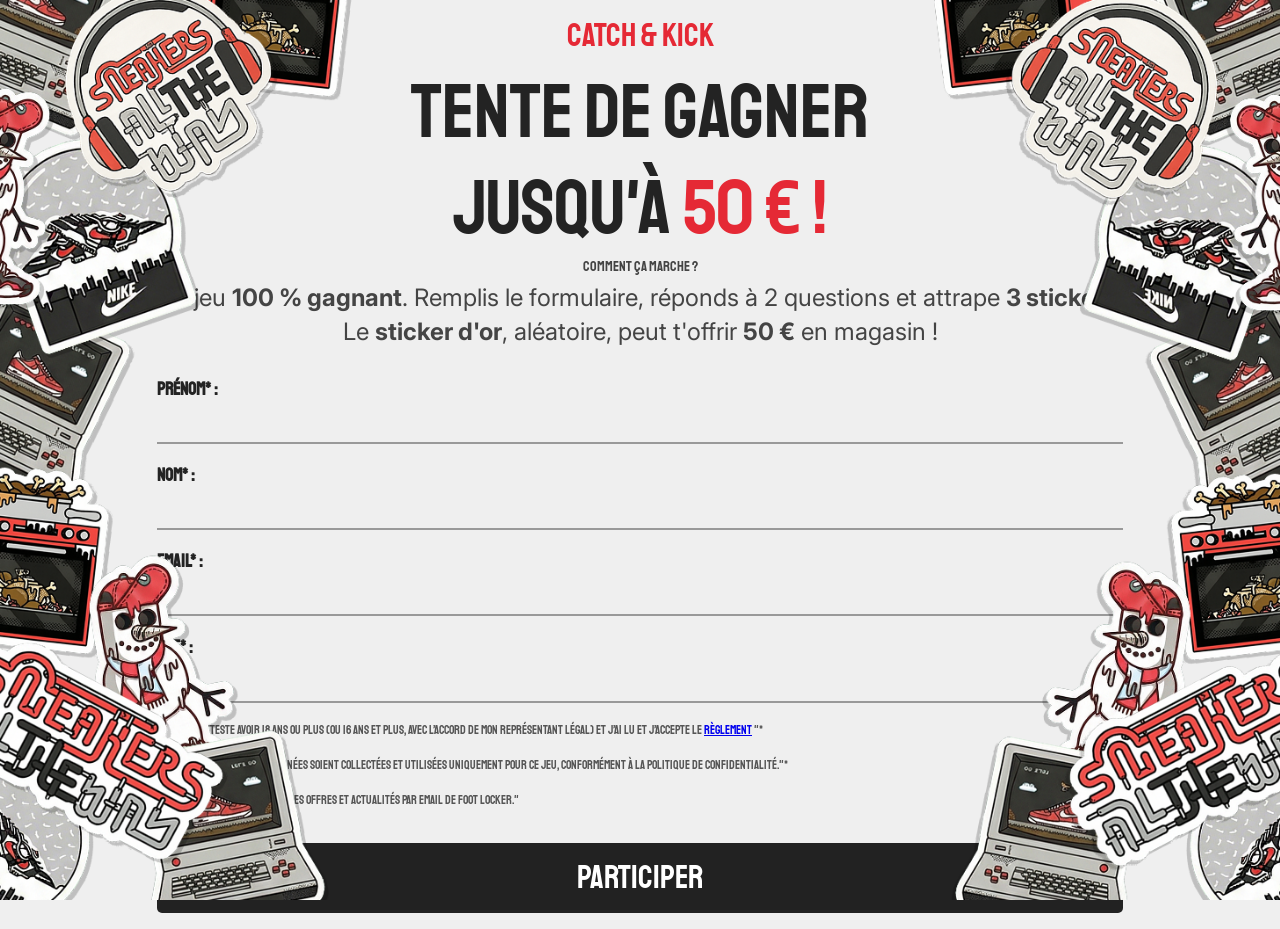
==== index.html @ 5d03e24d "added game and result pages + some hotfix + first version responsive" ====
<!DOCTYPE html>
<html lang="fr">
<head>
    <meta charset="UTF-8">
    <meta name="viewport" content="width=device-width, initial-scale=1.0">
    <title>Accueil Catck & Kick</title>
    <link rel="stylesheet" href="./assets/css/style.css">

    <link rel="preconnect" href="https://fonts.googleapis.com">
    <link rel="preconnect" href="https://fonts.gstatic.com" crossorigin>
    <link href="https://fonts.googleapis.com/css2?family=Staatliches&display=swap" rel="stylesheet">
    
    <link rel="preconnect" href="https://fonts.googleapis.com">
    <link rel="preconnect" href="https://fonts.gstatic.com" crossorigin>
    <link href="https://fonts.googleapis.com/css2?family=Inter:ital,opsz,wght@0,14..32,100..900;1,14..32,100..900&display=swap" rel="stylesheet">

    
</head>
<body>
    <div class="compaign-container">
        <header>
            <h3 class="brand-sub">CATCH & KICK</h3>
            <h1 class="main-title">TENTE DE GAGNER <br>JUSQU'À <span class="highlight">50 € !</span></h1>
        </header>

        <div class="instructions">
            <h4>COMMENT ÇA MARCHE ?</h4>
            <p>Un jeu <strong>100 % gagnant</strong>. Remplis le formulaire, réponds à 2 questions et attrape <strong>3 stickers</strong>.<br>Le <strong>sticker d'or</strong>, aléatoire, peut t'offrir <strong>50 €</strong> en magasin !</p>
        </div>

        <form class="form" action="./pages/game.html">
            <div class="form-group">
                <label for="prenom">PRÉNOM* :</label>
                <input type="text" id="prenom" required>
            </div>

            <div class="form-group">
                <label for="nom">NOM* :</label>
                <input type="text" id="nom" required>
            </div>

            <div class="form-group">
                <label for="email">EMAIL* :</label>
                <input type="email" id="email" required>
            </div>

            <div class="form-group">
                <label for="age">AGE* :</label>
                <select id="age" required>
                    <option value="" disabled selected></option>
                    <option value="18-25">18-25</option>
                    <option value="25+">25+</option>
                </select>
            </div>

            <div class="checkbox-group">
                <label class="custom-checkbox">
                    <input type="checkbox" required>
                    <span class="checkmark"></span>
                    <span class="text">"“J’atteste avoir 18 ans ou plus (ou 16 ans et plus, avec l’accord de mon représentant légal) et j’ai lu et j’accepte le <a rel="stylesheet" href="reglement">règlement</a> "*</span>
                </label>
                
                <label class="custom-checkbox">
                    <input type="checkbox" required>
                    <span class="checkmark"></span>
                    <span class="text">“J’accepte que mes données soient collectées et utilisées uniquement pour ce jeu, conformément à la politique de confidentialité."*</span>
                </label>

                <label class="custom-checkbox">
                    <input type="checkbox">
                    <span class="checkmark"></span>
                    <span class="text">“J’accepte de recevoir des offres et actualités par email de Foot Locker."</span>
                </label>
            </div>

            <button type="submit" class="cta-button">PARTICIPER</button>
        </form>
    </div>

    <img src="./assets/img/Big/stickers_left.png" alt="stickers" class="overlay-stickers left">
    <img src="./assets/img/Big/stickers_right.png" alt="stickers" class="overlay-stickers right">

    <div class="stickers-container-medium">
        <img src="./assets/img/Medium/stickers_left_medium.png" alt="stickers" class="overlay-stickers-medium left">
        <img src="./assets/img/Medium/stickers_right_medium.png" alt="stickers" class="overlay-stickers-medium right">
    </div>

    <div class="stickers-container-mobile">
        <img src="./assets/img/Small/Bottom_left_stickers.png" alt="stickers corner" class="sticker bottom-left">
        <img src="./assets/img/Small/Bottom_right_stickers.png" alt="stickers corner" class="sticker bottom-right">
        <img src="./assets/img/Small/Top_left_stickers.png" alt="stickers corner" class="sticker top-left">
        <img src="./assets/img/Small/Top_right_stickers.png" alt="stickers corner" class="sticker top-right">
    </div>

</body>
</html>
---- assets/css/style.css ----
:root {
    --bg-color: #EFEFEF; 
    --red-color: #E52935; 
    --text-black: #232323;
    --border-color: #888;
}

* {
    box-sizing: border-box;
    margin: 0;
    padding: 0;
    font-weight: normal;
    font-family: "Staatliches", sans-serif;
}

body {
    min-height: 100vh;
    display: flex;
    flex-direction: column;
    align-items: center;
    justify-content: center;
    background-color: var(--bg-color);
    color: #232323;
    font-size: 28px;
    overflow: hidden;
    padding: 1rem;
}


header h1 {
    font-size: clamp(42px, 6vw, 80px);
}

main {
    display: flex;
    flex-direction: column;
    justify-content: center;
    align-items: center;
}

.brand-sub {
    font-size: clamp(32px, 4vw, 32px);
    color: var(--red-color);
}

header { display: flex;
    flex-direction: column;
    justify-content: center;
    align-items: center;
    text-align: center;
    gap: 8px; 
}

p {
    font-size: clamp(16px, 2vw, 24px);
    font-family: "Inter", sans-serif;
    font-style: normal;
}

strong {
    font-family: "Inter", sans-serif;
    font-weight: bold;
}

.highlight {
    color: var(--red-color);
}

.highlight_inter {
    font-family: "Inter", sans-serif;
    font-weight: normal;
    color: var(--red-color);
}

/* //////// MAIN PAGE ///////// */


.campaign-container {
    background-color: var(--bg-color);
    width: 100%;
    max-width: 400px; 
    padding: 40px 20px;
    position: relative;
    display: flex;
    flex-direction: column;
    justify-content: center;
    align-items: center;
    overflow: hidden; 
    box-shadow: 0 0 20px rgba(0,0,0,0.5);
}

.instructions {
    text-align: center;
    font-size: 0.9rem;
    color: #444;
    margin-bottom: 30px;
    line-height: 1.4;
}

.instructions h4 {
    text-transform: uppercase;
    margin-bottom: 5px;
}




.form-group {
    margin-bottom: 20px;
}

label {
    display: block;
    font-weight: bold;
    text-transform: uppercase;
    font-size: 1.1rem;
    color: var(--text-black);
    margin-bottom: 5px;
}

input[type="text"],
input[type="email"],
select {
    width: 100%;
    background: transparent;
    border: none;
    border-bottom: 2px solid #999;
    padding: 5px 0;
    font-size: 1rem;
    outline: none;
    border-radius: 0; 
}

input:focus, select:focus {
    border-bottom-color: var(--text-black);
}

.checkbox-group {
    margin-bottom: 30px;
}

.custom-checkbox {
    display: flex;
    align-items: flex-start;
    margin-bottom: 15px;
    cursor: pointer;
    font-size: 0.75rem;
    color: #555;
    line-height: 1.3;
}

.custom-checkbox input {
    position: absolute;
    opacity: 0;
    cursor: pointer;
    height: 0;
    width: 0;
}

.checkmark {
    height: 20px;
    width: 20px;
    min-width: 20px;
    background-color: transparent;
    border: 2px solid var(--text-black);
    border-radius: 4px;
    margin-right: 10px;
    display: flex;
    align-items: center;
    justify-content: center;
}

.custom-checkbox input:checked ~ .checkmark {
    background-color: var(--red-color);
    border-color: var(--red-color);
}

.cta-button {
    display: block;
    width: 100%;
    background-color: #222;
    color: white;
    font-size: 2rem;
    text-transform: uppercase;
    padding: 15px;
    border: none;
    cursor: pointer;
    border-radius: 5px;
    transition: transform 0.1s;
}

.cta-button:active {
    transform: scale(0.98);
}

/* ////// RESULT PAGE ////// */

main {
    width: 100vw;
}

.social_networks {
    display: flex;
    flex-direction: column;
    align-items: center;
    justify-content: center;
    gap: 2rem;
}

.socials {
    display: flex;
    flex-direction: column;
    gap: .5rem;
}

.social_networks h3 {
    font-size: clamp(24px, 3vw, 24px);
}

.social_networks p {
    text-align: center;
}

.congratulation {
    display: flex;
    flex-direction: column;
    align-items: center;
    justify-content: center;
    width: 45vw;
    gap: 6rem;
    container-type: inline-size;
}

.congratulation h1 {
    text-align: center;
    font-size: clamp(56px, 6vw, 86px);
}

.congratulation h2 {
    text-align: center;
    font-size: clamp(26px, 6cqw, 42px);
}

.congratulation h3 {
    text-align: center;
    font-size: clamp(24px, 6vw, 32px);
}

.congratulation p {
    text-align: center;
}

.how-to-use {
    display: flex;
    flex-direction: column;
    align-items: center;
    justify-content: center;
}

.button {
    text-align: center;
    text-decoration: none;
    padding: .5rem 2rem;
    font-size: clamp(24px, 6vw, 64px);
    background-color: rgb(35, 35, 35);
    width: 100%;
    max-width: 360px;
    color: white;
    border: none;
    border-radius: 5px;
    cursor: pointer;
    box-shadow: 4px 4px 0px 0px rgba(0, 0, 0, 0.2);
}

.logos {
    display: flex;
    align-items: center;
    justify-content: center;
    gap: 1rem;
}

/* Decors Stickers */
.overlay-stickers {
    position: absolute;
    top: 0;
    left: 0;
    width: 100vw;
    height: 100vh;
    object-fit: contain;
    z-index: 10;
    pointer-events: none;
}



.right {
    object-position: right;
}

.left {
    object-position: left;
}

.bottom-left { 
    bottom: -4rem; 
    left: -4rem; 
}

.bottom-right { 
    bottom: -4rem; 
    right: -4rem; 
}

.top-left { 
    top: -4rem; 
    left: -4rem; 
}

.top-right { 
    top: -4rem; 
    right: -4rem; 
}


.stickers-container-mobile {
    display: none;
}

.stickers-container-medium {
    display: none;
}

.game {
    width: 100%;
    max-width: 920px;
    display: flex;
    flex-direction: column;
    justify-content: center;
    align-items: center;
}

.div_timer_score {
    width: 100%;
    display: flex;
    justify-content: space-between;
    max-width: 920px;
    padding: 0 10px;
}

.t_score {
    flex: 1 1 120px;
    max-width: 175px;
    display: flex;
    align-items: center;
    justify-content: center;
    height: 60px;
    transform: translateY(-4px);
    background-color: #DBDBDB;
    border: 6px solid #FAFAFA;
    border-radius: 5px;
    box-shadow: 4px 4px 0px 0px rgba(0, 0, 0, 0.2);
    z-index: 10;
}

.blackboard {
    position: relative;
    width: 100%;
    max-width: 920px;
    height: 60vh;
    max-height: 600px;
    background-color: #232323;
    border: 12px solid #232323;
    border-radius: 5px;
    box-sizing: border-box;
    box-shadow: 4px 4px 0px 0px rgba(0, 0, 0, 0.2);
}

/* Responsive */

/* Medium screen */
@media (max-width: 1240px) {
    .overlay-stickers {
        display: none;
    }

    .overlay-stickers-medium {
        position: absolute;
        width: auto;
        height: 100%;
    }

    .left {
        left: -6vw
    }

    .right {
        right: -6vw;
    }

    .stickers-container-medium {
        display: block;
        position: fixed;
        top: 0;
        left: 0;
        width: 100vw;
        height: 100dvh;
        pointer-events: none;
        z-index: 10;
    }

    .congratulation {
        gap: 1rem;
    }
}

@media (max-width: 1040px) {
    header {
        gap: 2rem;
        padding-bottom: 2rem;
    }

    .game {
        width: 90%;
    }

    .overlay-stickers {
        display: none;
    }

    .overlay-stickers-medium {
        display: none;
    }

    .sticker {
        position: absolute;
        width: 30vw;
        max-width: 800px;
    }

    .stickers-container-mobile {
        display: block;
        position: fixed;
        top: 0;
        left: 0;
        width: 100vw;
        height: 100dvh;
        pointer-events: none;
        z-index: 10;
    }

}


/* Mobile */
@media (max-width: 820px) {
    main {
        gap: 1rem;
    }

    header {
        gap: 2rem;
        padding-bottom: 2rem;
    }

    .overlay-stickers {
        display: none;
    }


    .overlay-stickers-medium {
        display: none;
    }

    .sticker {
        position: absolute;
        width: 30vw;
        max-width: 800px;
    }

    .stickers-container-mobile {
        display: block;
        position: fixed;
        top: 0;
        left: 0;
        width: 100vw;
        height: 100dvh;
        pointer-events: none;
        z-index: 10;
    }

    .bottom-left { 
        bottom: -1rem; 
        left: -1rem; 
    }

    .bottom-right { 
        bottom: -1rem; 
        right: -1rem; 
    }

    .top-left { 
        top: -1rem; 
        left: -1rem; 
    }

    .top-right { 
        top: -1rem; 
        right: -1rem; 
    }

    .game {
        width: 90%;
        flex-direction: column-reverse;
    }

}
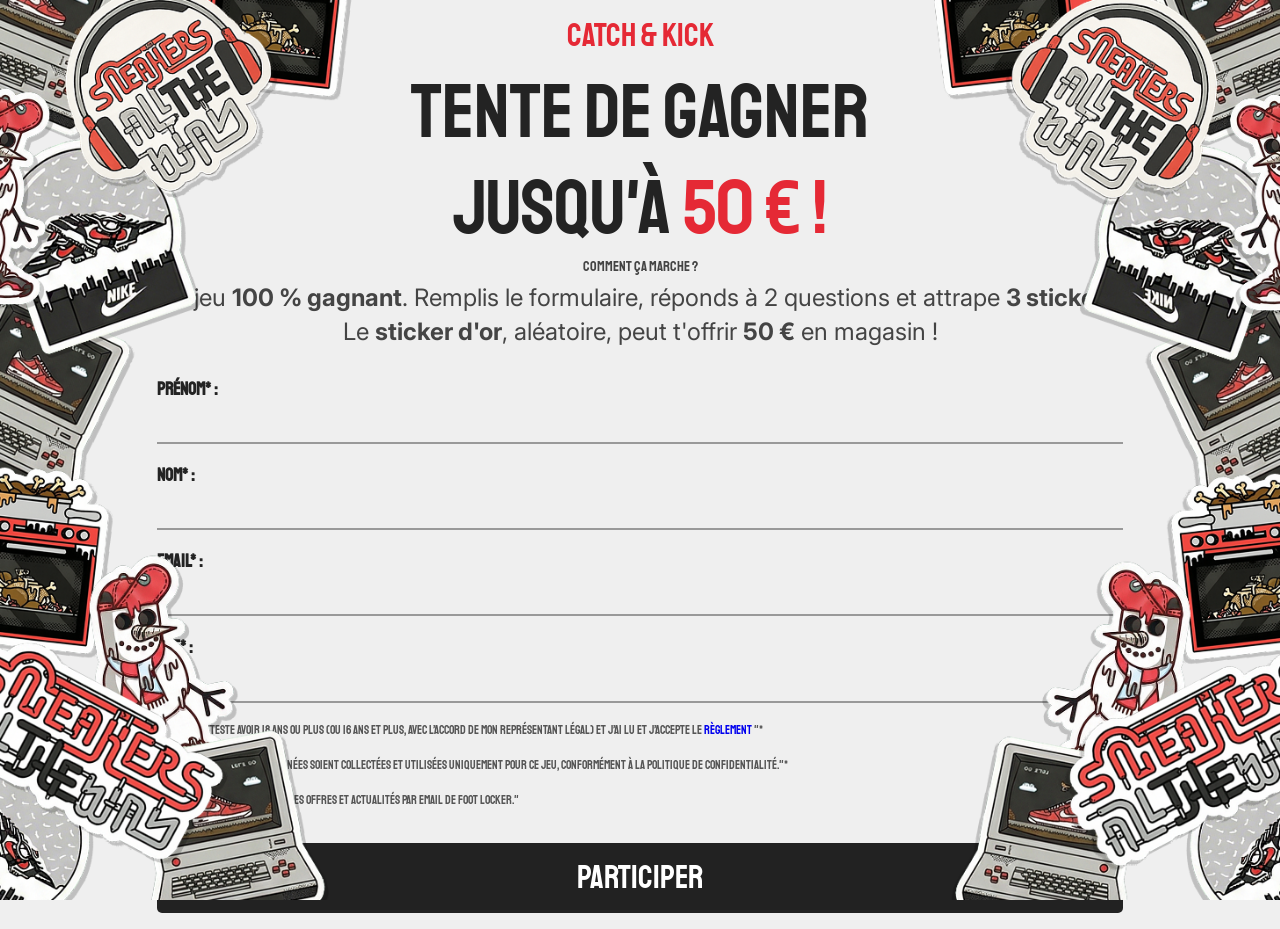
==== commit 5cff7bfd: "hotfix" ====
--- a/index.html
+++ b/index.html
@@ -28,7 +28,7 @@
             <p>Un jeu <strong>100 % gagnant</strong>. Remplis le formulaire, réponds à 2 questions et attrape <strong>3 stickers</strong>.<br>Le <strong>sticker d'or</strong>, aléatoire, peut t'offrir <strong>50 €</strong> en magasin !</p>
         </div>
 
-        <form class="form" action="./pages/game.html">
+        <form class="form" action="./pages/preference.html">
             <div class="form-group">
                 <label for="prenom">PRÉNOM* :</label>
                 <input type="text" id="prenom" required>
--- a/assets/css/style.css
+++ b/assets/css/style.css
@@ -2,7 +2,7 @@
     --bg-color: #EFEFEF; 
     --red-color: #E52935; 
     --text-black: #232323;
-    --border-color: #888;
+    --blue-back: #7dbce6;
 }
 
 * {
@@ -24,6 +24,7 @@
     font-size: 28px;
     overflow: hidden;
     padding: 1rem;
+    gap: 8rem;
 }
 
 
@@ -49,6 +50,10 @@
     align-items: center;
     text-align: center;
     gap: 8px; 
+}
+
+a{
+    text-decoration: none;
 }
 
 p {
@@ -104,7 +109,7 @@
 
 
 
-
+/* Formulaire */
 .form-group {
     margin-bottom: 20px;
 }
@@ -191,6 +196,73 @@
 
 .cta-button:active {
     transform: scale(0.98);
+}
+
+
+/* ////// PREFERENCES PAGE ////// */
+.container {
+    background-color: var(--bg-color);
+    width: 360px;
+    padding: 40px 20px;
+    text-align: center;
+    position: relative;
+    overflow: hidden;
+}
+
+.question-block {
+    margin-bottom: 30px;
+}
+
+.button-group {
+    display: flex;
+    justify-content: center;
+    align-items: center;
+    gap: 4rem;
+    align-items: center;
+}
+
+button {
+    border: none;
+    cursor: pointer;
+    transition: transform 0.1s;
+}
+
+button:active {
+    transform: translate(2px, 2px);
+    box-shadow: none !important;
+}
+
+.btn-red {
+    height:5rem;
+    width: 15rem;
+    display: flex;
+    margin-top: 2rem;
+    justify-content: center;
+    align-items: center;
+    align-items: center;
+    color: var(--bg-color);
+    font-size: clamp(24px, 6vw, 24px);
+    background-color: var(--red-color);
+    border-radius: 5px;
+}
+
+.btn-play {
+    background-color: var(--black);
+    color: white;
+    width: 90%;
+    padding: 15px;
+    font-size: 2rem;
+    border-radius: 5px;
+    box-shadow: 4px 4px 0px 0px var(--gray-shadow);
+}
+
+.btn-back {
+    background-color: var(--blue-back);
+    color: white;
+    font-size: 2rem;
+    padding: 5px 15px;
+    border-radius: 8px;
+    box-shadow: 6px 6px 0px var(--gray-shadow);
 }
 
 /* ////// RESULT PAGE ////// */
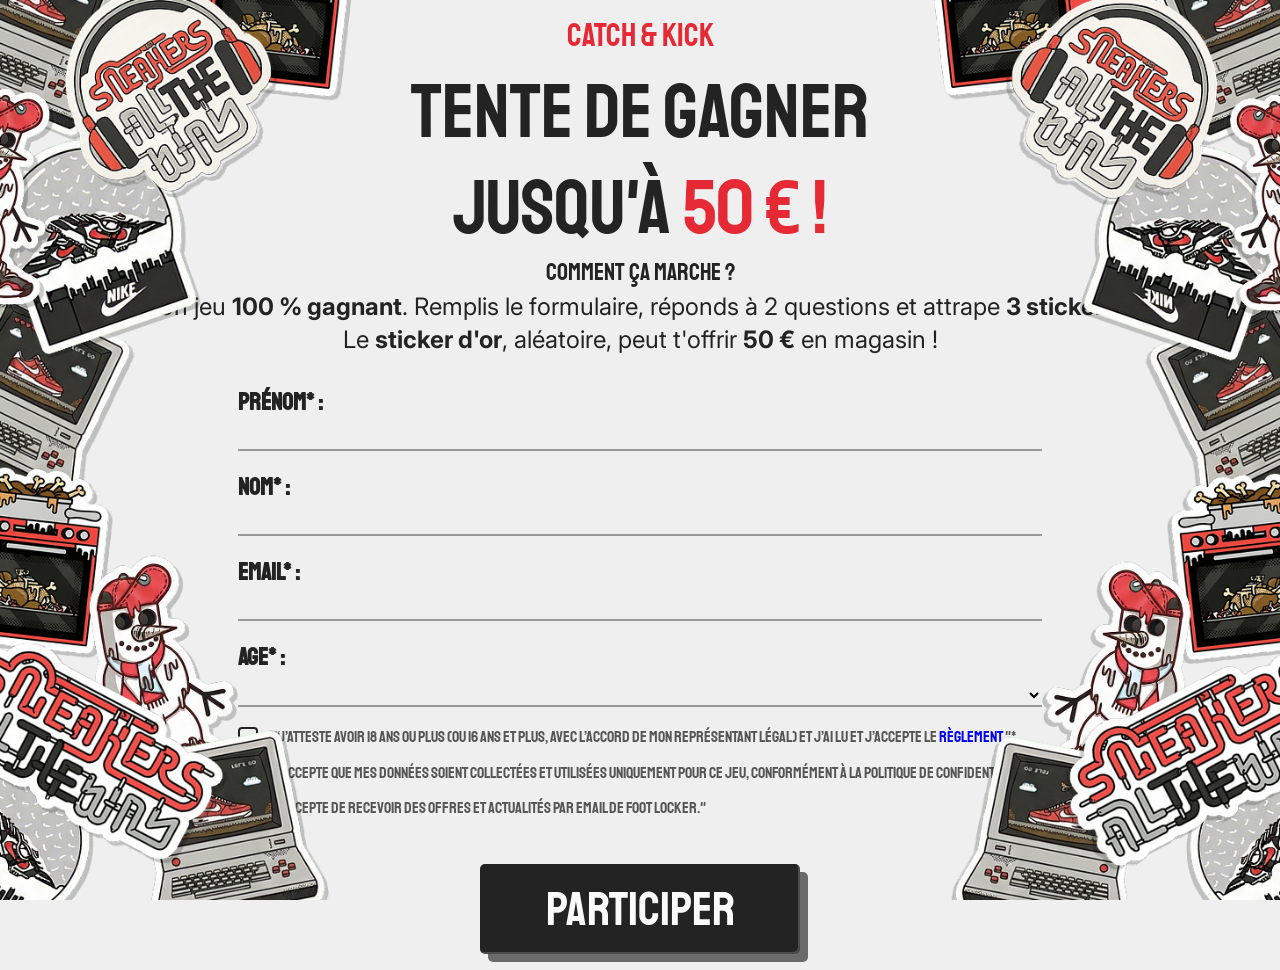
==== commit 296e4b72: "added more responsive + hotfix + buttons style" ====
--- a/index.html
+++ b/index.html
@@ -24,55 +24,56 @@
         </header>
 
         <div class="instructions">
-            <h4>COMMENT ÇA MARCHE ?</h4>
+            <h3>COMMENT ÇA MARCHE ?</h3>
             <p>Un jeu <strong>100 % gagnant</strong>. Remplis le formulaire, réponds à 2 questions et attrape <strong>3 stickers</strong>.<br>Le <strong>sticker d'or</strong>, aléatoire, peut t'offrir <strong>50 €</strong> en magasin !</p>
         </div>
 
         <form class="form" action="./pages/preference.html">
-            <div class="form-group">
-                <label for="prenom">PRÉNOM* :</label>
-                <input type="text" id="prenom" required>
+            <div class="form-container">
+                <div class="form-group">
+                    <label for="prenom">PRÉNOM* :</label>
+                    <input type="text" id="prenom" required>
+                </div>
+
+                <div class="form-group">
+                    <label for="nom">NOM* :</label>
+                    <input type="text" id="nom" required>
+                </div>
+
+                <div class="form-group">
+                    <label for="email">EMAIL* :</label>
+                    <input type="email" id="email" required>
+                </div>
+
+                <div class="form-group">
+                    <label for="age">AGE* :</label>
+                    <select id="age" required>
+                        <option value="" disabled selected></option>
+                        <option value="18-25">18-25</option>
+                        <option value="25+">25+</option>
+                    </select>
+                </div>
+
+                <div class="checkbox-group">
+                    <label class="custom-checkbox">
+                        <input type="checkbox" required>
+                        <span class="checkmark"></span>
+                        <span class="text">"“J’atteste avoir 18 ans ou plus (ou 16 ans et plus, avec l’accord de mon représentant légal) et j’ai lu et j’accepte le <a rel="stylesheet" href="reglement">règlement</a> "*</span>
+                    </label>
+                    
+                    <label class="custom-checkbox">
+                        <input type="checkbox" required>
+                        <span class="checkmark"></span>
+                        <span class="text">“J’accepte que mes données soient collectées et utilisées uniquement pour ce jeu, conformément à la politique de confidentialité."*</span>
+                    </label>
+
+                    <label class="custom-checkbox">
+                        <input type="checkbox">
+                        <span class="checkmark"></span>
+                        <span class="text">“J’accepte de recevoir des offres et actualités par email de Foot Locker."</span>
+                    </label>
+                </div>
             </div>
-
-            <div class="form-group">
-                <label for="nom">NOM* :</label>
-                <input type="text" id="nom" required>
-            </div>
-
-            <div class="form-group">
-                <label for="email">EMAIL* :</label>
-                <input type="email" id="email" required>
-            </div>
-
-            <div class="form-group">
-                <label for="age">AGE* :</label>
-                <select id="age" required>
-                    <option value="" disabled selected></option>
-                    <option value="18-25">18-25</option>
-                    <option value="25+">25+</option>
-                </select>
-            </div>
-
-            <div class="checkbox-group">
-                <label class="custom-checkbox">
-                    <input type="checkbox" required>
-                    <span class="checkmark"></span>
-                    <span class="text">"“J’atteste avoir 18 ans ou plus (ou 16 ans et plus, avec l’accord de mon représentant légal) et j’ai lu et j’accepte le <a rel="stylesheet" href="reglement">règlement</a> "*</span>
-                </label>
-                
-                <label class="custom-checkbox">
-                    <input type="checkbox" required>
-                    <span class="checkmark"></span>
-                    <span class="text">“J’accepte que mes données soient collectées et utilisées uniquement pour ce jeu, conformément à la politique de confidentialité."*</span>
-                </label>
-
-                <label class="custom-checkbox">
-                    <input type="checkbox">
-                    <span class="checkmark"></span>
-                    <span class="text">“J’accepte de recevoir des offres et actualités par email de Foot Locker."</span>
-                </label>
-            </div>
-
             <button type="submit" class="cta-button">PARTICIPER</button>
         </form>
     </div>
--- a/assets/css/style.css
+++ b/assets/css/style.css
@@ -1,7 +1,9 @@
 :root {
-    --bg-color: #EFEFEF; 
+    --bg-color: #EFEFEF;
+    --bg-black-color: #232323;
     --red-color: #E52935; 
     --text-black: #232323;
+    --text-white: #FAFAFA;
     --blue-back: #7dbce6;
 }
 
@@ -20,11 +22,11 @@
     align-items: center;
     justify-content: center;
     background-color: var(--bg-color);
-    color: #232323;
+    color: var(--text-black);
     font-size: 28px;
     overflow: hidden;
     padding: 1rem;
-    gap: 8rem;
+    gap: 4rem;
 }
 
 
@@ -49,15 +51,19 @@
     justify-content: center;
     align-items: center;
     text-align: center;
-    gap: 8px; 
+    gap: 8px;
 }
 
 a{
     text-decoration: none;
 }
 
+h3 {
+    font-size: clamp(20px, 6vw, 24px);
+}
+
 p {
-    font-size: clamp(16px, 2vw, 24px);
+    font-size: clamp(20px, 2vw, 24px);
     font-family: "Inter", sans-serif;
     font-style: normal;
 }
@@ -76,6 +82,29 @@
     font-weight: normal;
     color: var(--red-color);
 }
+
+.cta-button {
+    display: block;
+    text-align: center;
+    width: 60%;
+    max-width: 20rem;
+    background-color: var(--bg-black-color);
+    color: var(--text-white);
+    font-size: 3rem;
+    text-transform: uppercase;
+    padding: 15px;
+    border: none;
+    cursor: pointer;
+    border-radius: 5px;
+    transition: transform 0.1s;
+    box-shadow: 8px 8px 0px 0px rgba(0,0,0,0.55),
+    inset -2px -2px 0px 0px #ffffff2e;
+}
+
+.cta-button:active {
+    transform: scale(0.98);
+}
+
 
 /* //////// MAIN PAGE ///////// */
 
@@ -96,8 +125,7 @@
 
 .instructions {
     text-align: center;
-    font-size: 0.9rem;
-    color: #444;
+    color: var(--text-black);
     margin-bottom: 30px;
     line-height: 1.4;
 }
@@ -110,6 +138,19 @@
 
 
 /* Formulaire */
+
+.form {
+    display: flex;
+    flex-direction: column;
+    justify-content: center;
+    align-items: center;
+}
+
+.form-container {
+    display: flex;
+    flex-direction: column;
+}
+
 .form-group {
     margin-bottom: 20px;
 }
@@ -118,9 +159,8 @@
     display: block;
     font-weight: bold;
     text-transform: uppercase;
-    font-size: 1.1rem;
+    font-size: 1.5rem;
     color: var(--text-black);
-    margin-bottom: 5px;
 }
 
 input[type="text"],
@@ -130,10 +170,9 @@
     background: transparent;
     border: none;
     border-bottom: 2px solid #999;
-    padding: 5px 0;
     font-size: 1rem;
     outline: none;
-    border-radius: 0; 
+    border-radius: 0;
 }
 
 input:focus, select:focus {
@@ -180,29 +219,24 @@
     border-color: var(--red-color);
 }
 
-.cta-button {
-    display: block;
-    width: 100%;
-    background-color: #222;
-    color: white;
-    font-size: 2rem;
-    text-transform: uppercase;
-    padding: 15px;
-    border: none;
-    cursor: pointer;
-    border-radius: 5px;
-    transition: transform 0.1s;
-}
-
-.cta-button:active {
-    transform: scale(0.98);
-}
+.text{
+    font-size: clamp(14px, 6vw, 16px);
+}
+
 
 
 /* ////// PREFERENCES PAGE ////// */
+
+.main_preference {
+    display: flex;
+    flex-direction: column;
+    justify-content: center;
+    align-items: center;
+}
+
 .container {
     background-color: var(--bg-color);
-    width: 360px;
+    max-width: 360px;
     padding: 40px 20px;
     text-align: center;
     position: relative;
@@ -244,6 +278,8 @@
     font-size: clamp(24px, 6vw, 24px);
     background-color: var(--red-color);
     border-radius: 5px;
+    box-shadow: 8px 8px 0px 0px rgba(0, 0, 0, 0.25),
+    inset -2px -2px 0px 0px #ffffff80;
 }
 
 .btn-play {
@@ -257,18 +293,33 @@
 }
 
 .btn-back {
+    width: 64px;
+    height: 64px;
     background-color: var(--blue-back);
-    color: white;
+    color: var(--text-white);
     font-size: 2rem;
     padding: 5px 15px;
-    border-radius: 8px;
-    box-shadow: 6px 6px 0px var(--gray-shadow);
+    border-radius: 5px;
+    box-shadow: 5px 8px 0px rgba(0, 0, 0, 0.25);
+
+}
+
+.footer-actions{
+    display: flex;
+    flex-direction: column;
+    justify-content: center;
+    align-items: center;
+    gap: 4rem;
 }
 
 /* ////// RESULT PAGE ////// */
 
-main {
+.main_result {
     width: 100vw;
+    height: 100vh;
+    display: flex;
+    flex-direction: column;
+    gap: 8rem;
 }
 
 .social_networks {
@@ -285,10 +336,6 @@
     gap: .5rem;
 }
 
-.social_networks h3 {
-    font-size: clamp(24px, 3vw, 24px);
-}
-
 .social_networks p {
     text-align: center;
 }
@@ -298,7 +345,7 @@
     flex-direction: column;
     align-items: center;
     justify-content: center;
-    width: 45vw;
+    width: 70vw;
     gap: 6rem;
     container-type: inline-size;
 }
@@ -328,6 +375,7 @@
     align-items: center;
     justify-content: center;
 }
+
 
 .button {
     text-align: center;
@@ -363,8 +411,6 @@
     pointer-events: none;
 }
 
-
-
 .right {
     object-position: right;
 }
@@ -481,10 +527,11 @@
     }
 
     .congratulation {
-        gap: 1rem;
-    }
-}
-
+        gap: 6rem;
+    }
+}
+
+/* Medium-Small Screen */
 @media (max-width: 1040px) {
     header {
         gap: 2rem;
@@ -585,5 +632,20 @@
         flex-direction: column-reverse;
     }
 
-}
-
+    /* Preference page */
+    .button-group {
+    display: flex;
+    flex-direction: column;
+    justify-content: center;
+    align-items: center;
+    gap: 0;
+    }
+
+    .question-block {
+    display: flex;
+    flex-direction: column;
+    align-items: center;
+    }
+
+}
+
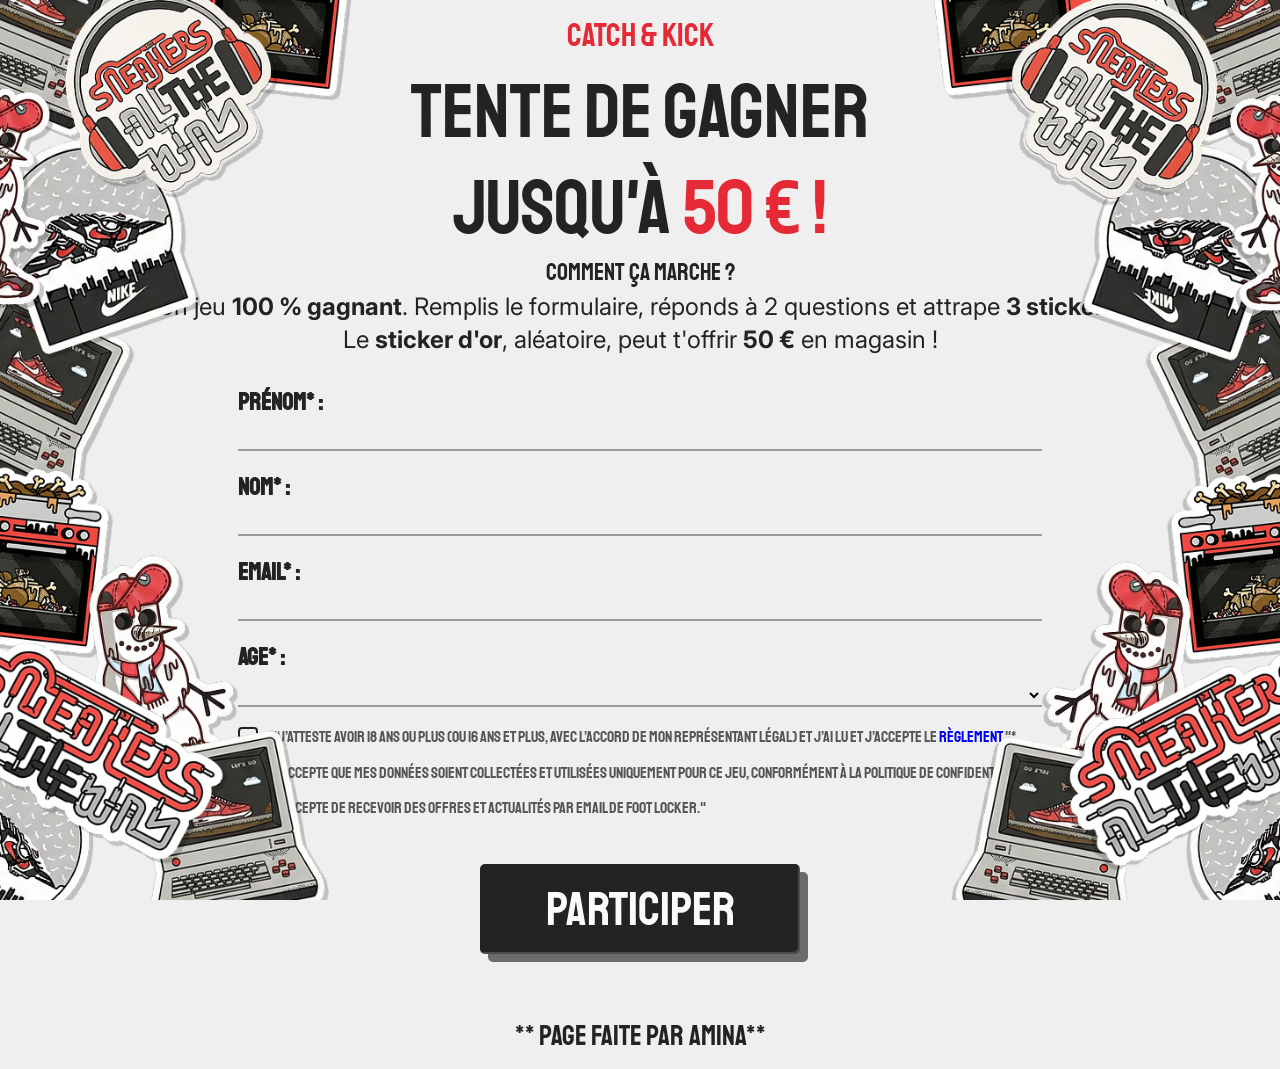
==== commit 17edaf03: "ajouter un commentaire" ====
--- a/index.html
+++ b/index.html
@@ -95,3 +95,4 @@
 
 </body>
 </html>
+** page faite par amina**
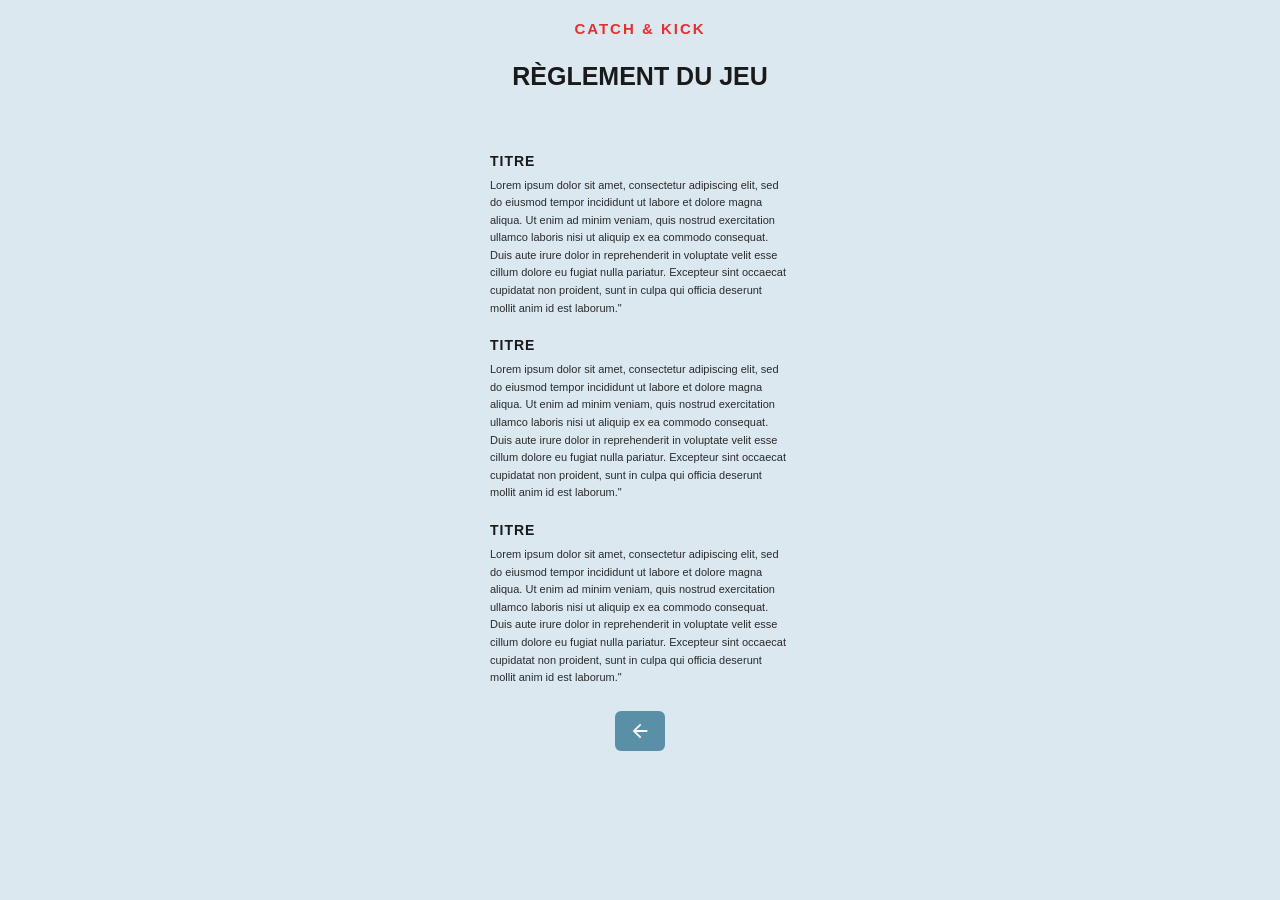
==== commit 6bc7e89d: "Add files via upload" ====
--- a/index.html
+++ b/index.html
@@ -1,98 +1,34 @@
 <!DOCTYPE html>
-<html lang="fr">
+<html lang="en">
 <head>
     <meta charset="UTF-8">
     <meta name="viewport" content="width=device-width, initial-scale=1.0">
-    <title>Accueil Catck & Kick</title>
-    <link rel="stylesheet" href="./assets/css/style.css">
+    <title>Catch & Kick-Réglements </title>
+    <link rel="stylesheet" href="style.css">
 
-    <link rel="preconnect" href="https://fonts.googleapis.com">
-    <link rel="preconnect" href="https://fonts.gstatic.com" crossorigin>
-    <link href="https://fonts.googleapis.com/css2?family=Staatliches&display=swap" rel="stylesheet">
+</head>
+<body>
+    <h2> CATCH & KICK </h2> <br>
+    <h1> Règlement du jeu </h1> <br>
+
+    <h3> titre  </h3>
+    <p> Lorem ipsum dolor sit amet, consectetur adipiscing elit, sed do eiusmod tempor incididunt ut labore et dolore magna aliqua. Ut enim ad minim veniam, quis nostrud exercitation ullamco laboris nisi ut aliquip ex ea commodo consequat. Duis aute irure dolor in reprehenderit in voluptate velit esse cillum dolore eu fugiat nulla pariatur. Excepteur sint occaecat cupidatat non proident, sunt in culpa qui officia deserunt mollit anim id est laborum."</p>
     
-    <link rel="preconnect" href="https://fonts.googleapis.com">
-    <link rel="preconnect" href="https://fonts.gstatic.com" crossorigin>
-    <link href="https://fonts.googleapis.com/css2?family=Inter:ital,opsz,wght@0,14..32,100..900;1,14..32,100..900&display=swap" rel="stylesheet">
+     <h3> titre  </h3>
+     <p> Lorem ipsum dolor sit amet, consectetur adipiscing elit, sed do eiusmod tempor incididunt ut labore et dolore magna aliqua. Ut enim ad minim veniam, quis nostrud exercitation ullamco laboris nisi ut aliquip ex ea commodo consequat. Duis aute irure dolor in reprehenderit in voluptate velit esse cillum dolore eu fugiat nulla pariatur. Excepteur sint occaecat cupidatat non proident, sunt in culpa qui officia deserunt mollit anim id est laborum."</p>
+    
+     <h3> titre  </h3>
+      <p> Lorem ipsum dolor sit amet, consectetur adipiscing elit, sed do eiusmod tempor incididunt ut labore et dolore magna aliqua. Ut enim ad minim veniam, quis nostrud exercitation ullamco laboris nisi ut aliquip ex ea commodo consequat. Duis aute irure dolor in reprehenderit in voluptate velit esse cillum dolore eu fugiat nulla pariatur. Excepteur sint occaecat cupidatat non proident, sunt in culpa qui officia deserunt mollit anim id est laborum."</p>
+
+      <div class="back-btn">
+        <svg viewBox="0 0 24 24" xmlns="http://www.w3.org/2000/svg">
+         <path d="M20 11H7.83l5.59-5.59L12 4l-8 8 8 8 1.41-1.41L7.83 13H20v-2z"/>
+        </svg>
+      </div>
+
+      
+
 
     
-</head>
-<body>
-    <div class="compaign-container">
-        <header>
-            <h3 class="brand-sub">CATCH & KICK</h3>
-            <h1 class="main-title">TENTE DE GAGNER <br>JUSQU'À <span class="highlight">50 € !</span></h1>
-        </header>
-
-        <div class="instructions">
-            <h3>COMMENT ÇA MARCHE ?</h3>
-            <p>Un jeu <strong>100 % gagnant</strong>. Remplis le formulaire, réponds à 2 questions et attrape <strong>3 stickers</strong>.<br>Le <strong>sticker d'or</strong>, aléatoire, peut t'offrir <strong>50 €</strong> en magasin !</p>
-        </div>
-
-        <form class="form" action="./pages/preference.html">
-            <div class="form-container">
-                <div class="form-group">
-                    <label for="prenom">PRÉNOM* :</label>
-                    <input type="text" id="prenom" required>
-                </div>
-
-                <div class="form-group">
-                    <label for="nom">NOM* :</label>
-                    <input type="text" id="nom" required>
-                </div>
-
-                <div class="form-group">
-                    <label for="email">EMAIL* :</label>
-                    <input type="email" id="email" required>
-                </div>
-
-                <div class="form-group">
-                    <label for="age">AGE* :</label>
-                    <select id="age" required>
-                        <option value="" disabled selected></option>
-                        <option value="18-25">18-25</option>
-                        <option value="25+">25+</option>
-                    </select>
-                </div>
-
-                <div class="checkbox-group">
-                    <label class="custom-checkbox">
-                        <input type="checkbox" required>
-                        <span class="checkmark"></span>
-                        <span class="text">"“J’atteste avoir 18 ans ou plus (ou 16 ans et plus, avec l’accord de mon représentant légal) et j’ai lu et j’accepte le <a rel="stylesheet" href="reglement">règlement</a> "*</span>
-                    </label>
-                    
-                    <label class="custom-checkbox">
-                        <input type="checkbox" required>
-                        <span class="checkmark"></span>
-                        <span class="text">“J’accepte que mes données soient collectées et utilisées uniquement pour ce jeu, conformément à la politique de confidentialité."*</span>
-                    </label>
-
-                    <label class="custom-checkbox">
-                        <input type="checkbox">
-                        <span class="checkmark"></span>
-                        <span class="text">“J’accepte de recevoir des offres et actualités par email de Foot Locker."</span>
-                    </label>
-                </div>
-            </div>
-            <button type="submit" class="cta-button">PARTICIPER</button>
-        </form>
-    </div>
-
-    <img src="./assets/img/Big/stickers_left.png" alt="stickers" class="overlay-stickers left">
-    <img src="./assets/img/Big/stickers_right.png" alt="stickers" class="overlay-stickers right">
-
-    <div class="stickers-container-medium">
-        <img src="./assets/img/Medium/stickers_left_medium.png" alt="stickers" class="overlay-stickers-medium left">
-        <img src="./assets/img/Medium/stickers_right_medium.png" alt="stickers" class="overlay-stickers-medium right">
-    </div>
-
-    <div class="stickers-container-mobile">
-        <img src="./assets/img/Small/Bottom_left_stickers.png" alt="stickers corner" class="sticker bottom-left">
-        <img src="./assets/img/Small/Bottom_right_stickers.png" alt="stickers corner" class="sticker bottom-right">
-        <img src="./assets/img/Small/Top_left_stickers.png" alt="stickers corner" class="sticker top-left">
-        <img src="./assets/img/Small/Top_right_stickers.png" alt="stickers corner" class="sticker top-right">
-    </div>
-
 </body>
-</html>
-** page faite par amina**
+</html>
--- a/style.css
+++ b/style.css
@@ -0,0 +1,74 @@
+/* === RESET & BASE === */
+* {
+  margin: 0;
+  padding: 0;
+  box-sizing: border-box;
+}
+
+body {
+  background-color: #dce8f0;
+  font-family: Arial, sans-serif;
+  max-width: 340px;
+  margin: 0 auto;
+  padding: 20px;
+}
+
+/* === H2 - "CATCH & KICK" === */
+h2 {
+  color: #e63030;
+  font-size: 15px;
+  font-weight: 700;
+  letter-spacing: 2px;
+  text-transform: uppercase;
+  text-align: center;
+}
+
+/* === H1 - Titre principal === */
+h1 {
+  font-size: 25px;
+  font-weight: 900;
+  text-transform: uppercase;
+  color: #1a1a1a;
+  line-height: 1.1;
+  margin-top: 8px;
+  margin-bottom: 24px;
+  text-align: center;
+}
+
+/* === H3 - Titres de section === */
+h3 {
+  font-size: 14px;
+  font-weight: 900;
+  text-transform: uppercase;
+  color: #1a1a1a;
+  letter-spacing: 1px;
+  margin-bottom: 8px;
+  margin-top: 20px;
+}
+
+/* === Paragraphes === */
+p {
+  font-size: 11px;
+  line-height: 1.6;
+  color: #2a2a2a;
+  margin-bottom: 16px;
+}
+
+/* === Bouton retour === */
+.back-btn {
+  display: flex;
+  justify-content: center;
+  align-items: center;
+  width: 50px;
+  height: 40px;
+  background-color: #5a8fa8;
+  border-radius: 6px;
+  margin: 24px auto 0;
+  cursor: pointer;
+}
+
+.back-btn svg {
+  width: 22px;
+  height: 22px;
+  fill: white;
+}
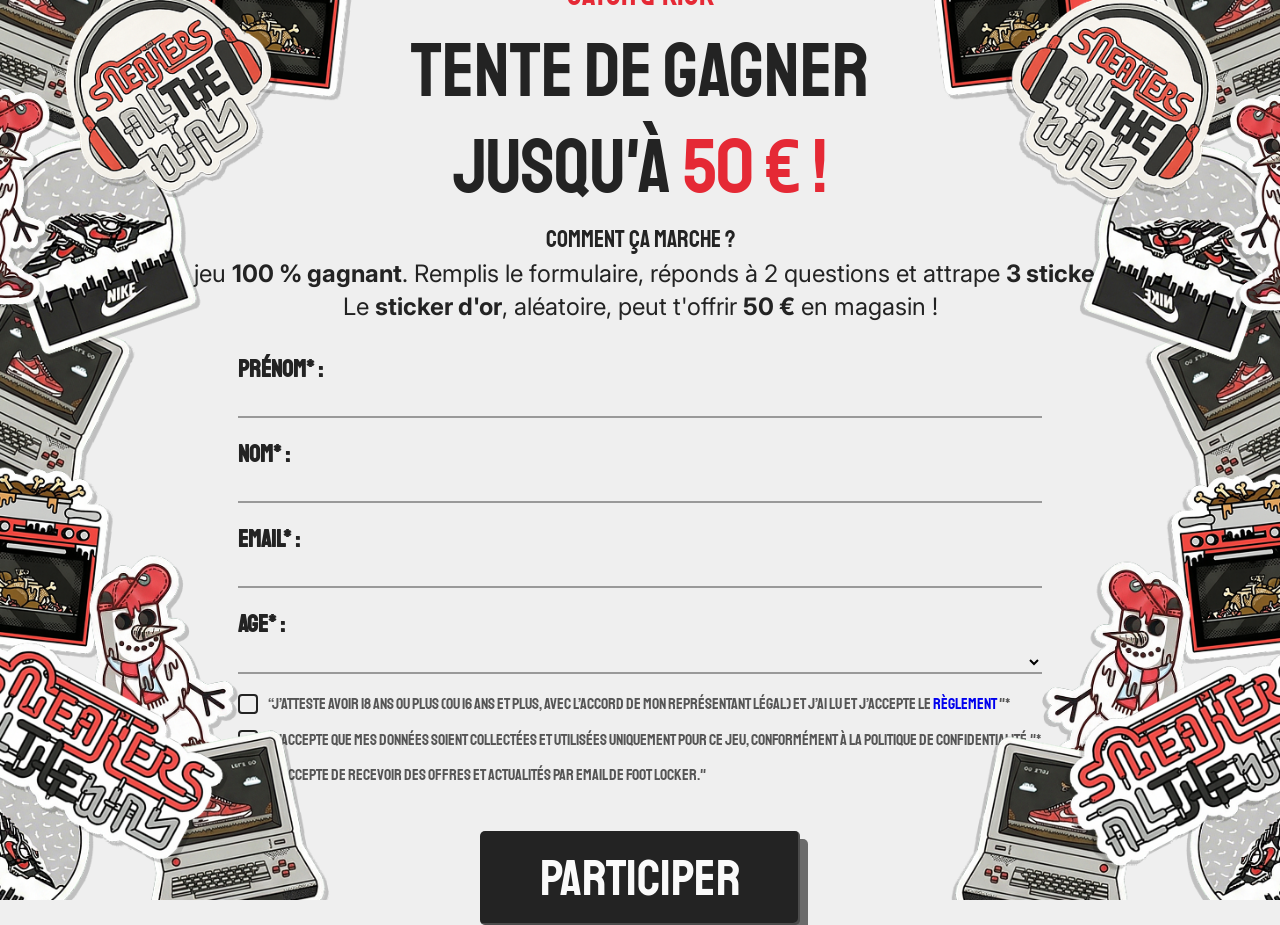
==== commit c239c8f3: "hotfix on pages (html and css) + added responsive" ====
--- a/index.html
+++ b/index.html
@@ -1,34 +1,98 @@
 <!DOCTYPE html>
-<html lang="en">
+<html lang="fr">
 <head>
     <meta charset="UTF-8">
     <meta name="viewport" content="width=device-width, initial-scale=1.0">
-    <title>Catch & Kick-Réglements </title>
-    <link rel="stylesheet" href="style.css">
+    <title>Accueil Catck & Kick</title>
+    <link rel="shortcut icon" href="./assets/img/favicon.svg" type="image/x-icon">
+    <link rel="stylesheet" href="./assets/css/style.css">
 
+    <link rel="preconnect" href="https://fonts.googleapis.com">
+    <link rel="preconnect" href="https://fonts.gstatic.com" crossorigin>
+    <link href="https://fonts.googleapis.com/css2?family=Staatliches&display=swap" rel="stylesheet">
+    
+    <link rel="preconnect" href="https://fonts.googleapis.com">
+    <link rel="preconnect" href="https://fonts.gstatic.com" crossorigin>
+    <link href="https://fonts.googleapis.com/css2?family=Inter:ital,opsz,wght@0,14..32,100..900;1,14..32,100..900&display=swap" rel="stylesheet">
+
+    
 </head>
 <body>
-    <h2> CATCH & KICK </h2> <br>
-    <h1> Règlement du jeu </h1> <br>
+    <div class="compaign-container">
+        <header>
+            <h3 class="brand-sub">CATCH & KICK</h3>
+            <h1 class="main-title">TENTE DE GAGNER <br>JUSQU'À <span class="highlight">50 € !</span></h1>
+        </header>
 
-    <h3> titre  </h3>
-    <p> Lorem ipsum dolor sit amet, consectetur adipiscing elit, sed do eiusmod tempor incididunt ut labore et dolore magna aliqua. Ut enim ad minim veniam, quis nostrud exercitation ullamco laboris nisi ut aliquip ex ea commodo consequat. Duis aute irure dolor in reprehenderit in voluptate velit esse cillum dolore eu fugiat nulla pariatur. Excepteur sint occaecat cupidatat non proident, sunt in culpa qui officia deserunt mollit anim id est laborum."</p>
-    
-     <h3> titre  </h3>
-     <p> Lorem ipsum dolor sit amet, consectetur adipiscing elit, sed do eiusmod tempor incididunt ut labore et dolore magna aliqua. Ut enim ad minim veniam, quis nostrud exercitation ullamco laboris nisi ut aliquip ex ea commodo consequat. Duis aute irure dolor in reprehenderit in voluptate velit esse cillum dolore eu fugiat nulla pariatur. Excepteur sint occaecat cupidatat non proident, sunt in culpa qui officia deserunt mollit anim id est laborum."</p>
-    
-     <h3> titre  </h3>
-      <p> Lorem ipsum dolor sit amet, consectetur adipiscing elit, sed do eiusmod tempor incididunt ut labore et dolore magna aliqua. Ut enim ad minim veniam, quis nostrud exercitation ullamco laboris nisi ut aliquip ex ea commodo consequat. Duis aute irure dolor in reprehenderit in voluptate velit esse cillum dolore eu fugiat nulla pariatur. Excepteur sint occaecat cupidatat non proident, sunt in culpa qui officia deserunt mollit anim id est laborum."</p>
+        <div class="instructions">
+            <h3>COMMENT ÇA MARCHE ?</h3>
+            <p>Un jeu <strong>100 % gagnant</strong>. Remplis le formulaire, réponds à 2 questions et attrape <strong>3 stickers</strong>.<br>Le <strong>sticker d'or</strong>, aléatoire, peut t'offrir <strong>50 €</strong> en magasin !</p>
+        </div>
 
-      <div class="back-btn">
-        <svg viewBox="0 0 24 24" xmlns="http://www.w3.org/2000/svg">
-         <path d="M20 11H7.83l5.59-5.59L12 4l-8 8 8 8 1.41-1.41L7.83 13H20v-2z"/>
-        </svg>
-      </div>
+        <form class="form" action="./pages/preference.html">
+            <div class="form-container">
+                <div class="form-group">
+                    <label for="prenom">PRÉNOM* :</label>
+                    <input type="text" id="prenom" required>
+                </div>
 
-      
+                <div class="form-group">
+                    <label for="nom">NOM* :</label>
+                    <input type="text" id="nom" required>
+                </div>
 
+                <div class="form-group">
+                    <label for="email">EMAIL* :</label>
+                    <input type="email" id="email" required>
+                </div>
 
-    
+                <div class="form-group">
+                    <label for="age">AGE* :</label>
+                    <select id="age" required>
+                        <option value="" disabled selected></option>
+                        <option value="18-25">18-25</option>
+                        <option value="25+">25+</option>
+                    </select>
+                </div>
+
+                <div class="checkbox-group">
+                    <label class="custom-checkbox">
+                        <input type="checkbox" required>
+                        <span class="checkmark"></span>
+                        <span class="text">“J’atteste avoir 18 ans ou plus (ou 16 ans et plus, avec l’accord de mon représentant légal) et j’ai lu et j’accepte le <a rel="stylesheet" href="./pages/reglement.html">règlement</a> "*</span>
+                    </label>
+                    
+                    <label class="custom-checkbox">
+                        <input type="checkbox" required>
+                        <span class="checkmark"></span>
+                        <span class="text">“J’accepte que mes données soient collectées et utilisées uniquement pour ce jeu, conformément à la politique de confidentialité."*</span>
+                    </label>
+
+                    <label class="custom-checkbox">
+                        <input type="checkbox">
+                        <span class="checkmark"></span>
+                        <span class="text">“J’accepte de recevoir des offres et actualités par email de Foot Locker."</span>
+                    </label>
+                </div>
+            </div>
+            <button type="submit" class="cta-button">PARTICIPER</button>
+        </form>
+    </div>
+
+    <img src="./assets/img/Big/stickers_left.png" alt="stickers" class="overlay-stickers left">
+    <img src="./assets/img/Big/stickers_right.png" alt="stickers" class="overlay-stickers right">
+
+    <div class="stickers-container-medium">
+        <img src="./assets/img/Medium/stickers_left_medium.png" alt="stickers" class="overlay-stickers-medium left">
+        <img src="./assets/img/Medium/stickers_right_medium.png" alt="stickers" class="overlay-stickers-medium right">
+    </div>
+
+    <div class="stickers-container-mobile">
+        <img src="./assets/img/Small/Bottom_left_stickers.png" alt="stickers corner" class="sticker bottom-left">
+        <img src="./assets/img/Small/Bottom_right_stickers.png" alt="stickers corner" class="sticker bottom-right">
+        <img src="./assets/img/Small/Top_left_stickers.png" alt="stickers corner" class="sticker top-left">
+        <img src="./assets/img/Small/Top_right_stickers.png" alt="stickers corner" class="sticker top-right">
+    </div>
+
 </body>
-</html>+</html>
--- a/assets/css/style.css
+++ b/assets/css/style.css
@@ -0,0 +1,681 @@
+:root {
+    --bg-color: #EFEFEF;
+    --bg-black-color: #232323;
+    --red-color: #E52935; 
+    --text-black: #232323;
+    --text-white: #FAFAFA;
+    --blue-back: #7dbce6;
+}
+
+* {
+    box-sizing: border-box;
+    margin: 0;
+    padding: 0;
+    font-weight: normal;
+    font-family: "Staatliches", sans-serif;
+}
+
+body {
+    height: 100vh;
+    display: flex;
+    flex-direction: column;
+    align-items: center;
+    justify-content: center;
+    background-color: var(--bg-color);
+    color: var(--text-black);
+    font-size: 28px;
+    overflow: hidden;
+    padding: 1rem;
+    gap: 4rem;
+}
+
+
+header h1 {
+    font-size: clamp(42px, 6vw, 80px);
+}
+
+main {
+    display: flex;
+    flex-direction: column;
+    justify-content: center;
+    align-items: center;
+}
+
+.brand-sub {
+    font-size: clamp(24px, 3vw, 32px);
+    color: var(--red-color);
+}
+
+header { display: flex;
+    flex-direction: column;
+    justify-content: center;
+    align-items: center;
+    text-align: center;
+    gap: 8px;
+    padding-bottom: 0.5rem;
+}
+
+a{
+    text-decoration: none;
+}
+
+h3 {
+    font-size: clamp(20px, 6vw, 24px);
+}
+
+p {
+    font-size: clamp(16px, 2vw, 24px);
+    font-family: "Inter", sans-serif;
+    font-style: normal;
+}
+
+strong {
+    font-family: "Inter", sans-serif;
+    font-weight: bold;
+}
+
+.highlight {
+    color: var(--red-color);
+}
+
+.highlight_inter {
+    font-family: "Inter", sans-serif;
+    font-weight: normal;
+    color: var(--red-color);
+}
+
+.cta-button {
+    display: block;
+    text-align: center;
+    width: 60%;
+    max-width: 20rem;
+    background-color: var(--bg-black-color);
+    color: var(--text-white);
+    font-size: 3rem;
+    text-transform: uppercase;
+    padding: 15px;
+    border: none;
+    cursor: pointer;
+    font-size: clamp(24px, 4vw, 64px);
+    border-radius: 5px;
+    transition: transform 0.1s;
+    box-shadow: 8px 8px 0px 0px rgba(0,0,0,0.55),
+    inset -2px -2px 0px 0px #ffffff2e;
+}
+
+.cta-button:active {
+    transform: scale(0.98);
+}
+
+
+/* //////// MAIN PAGE ///////// */
+
+
+.campaign-container {
+    background-color: var(--bg-color);
+    width: 100%;
+    max-width: 400px; 
+    padding: 40px 20px;
+    position: relative;
+    display: flex;
+    flex-direction: column;
+    justify-content: center;
+    align-items: center;
+    overflow: hidden; 
+    box-shadow: 0 0 20px rgba(0,0,0,0.5);
+}
+
+.instructions {
+    text-align: center;
+    color: var(--text-black);
+    margin-bottom: 30px;
+    line-height: 1.4;
+}
+
+.instructions h4 {
+    text-transform: uppercase;
+    margin-bottom: 5px;
+}
+
+
+
+/* Formulaire */
+
+.form {
+    display: flex;
+    flex-direction: column;
+    justify-content: center;
+    align-items: center;
+}
+
+.form-container {
+    display: flex;
+    flex-direction: column;
+}
+
+.form-group {
+    margin-bottom: 20px;
+}
+
+label {
+    display: block;
+    font-weight: bold;
+    text-transform: uppercase;
+    font-size: 1.5rem;
+    color: var(--text-black);
+}
+
+input[type="text"],
+input[type="email"],
+select {
+    width: 100%;
+    background: transparent;
+    border: none;
+    border-bottom: 2px solid #999;
+    font-size: 1rem;
+    outline: none;
+    border-radius: 0;
+}
+
+input:focus, select:focus {
+    border-bottom-color: var(--text-black);
+}
+
+.checkbox-group {
+    margin-bottom: 30px;
+}
+
+.custom-checkbox {
+    display: flex;
+    align-items: flex-start;
+    margin-bottom: 15px;
+    cursor: pointer;
+    font-size: 0.75rem;
+    color: #555;
+    line-height: 1.3;
+}
+
+.custom-checkbox input {
+    position: absolute;
+    opacity: 0;
+    cursor: pointer;
+    height: 0;
+    width: 0;
+}
+
+.checkmark {
+    height: 20px;
+    width: 20px;
+    min-width: 20px;
+    background-color: transparent;
+    border: 2px solid var(--text-black);
+    border-radius: 4px;
+    margin-right: 10px;
+    display: flex;
+    align-items: center;
+    justify-content: center;
+}
+
+.custom-checkbox input:checked ~ .checkmark {
+    background-color: var(--red-color);
+    border-color: var(--red-color);
+}
+
+.text{
+    font-size: clamp(14px, 6vw, 16px);
+}
+/* ////// REGLEMENT PAGE ////// */
+
+.main-rules {
+    display: flex;
+    flex-direction: column;
+    justify-content: space-between;
+    align-items: center;
+    gap: 3rem;
+}
+
+
+.rules-container {
+    width: 40%;
+    max-height: 800px;
+    display: flex;
+    flex-direction: column;
+    justify-content: start;
+    align-items: center;
+    overflow-y: scroll;
+    gap: 1rem;
+}
+
+.rules {
+    display: flex;
+    flex-direction: column;
+}
+
+
+
+
+/* ////// PREFERENCES PAGE ////// */
+
+.main_preference {
+    display: flex;
+    flex-direction: column;
+    justify-content: center;
+    align-items: center;
+}
+
+.container {
+    background-color: var(--bg-color);
+    max-width: 360px;
+    padding: 40px 20px;
+    text-align: center;
+    position: relative;
+    overflow: hidden;
+}
+
+.question-block {
+    margin-bottom: 30px;
+}
+
+.button-group {
+    display: flex;
+    justify-content: center;
+    align-items: center;
+    gap: 4rem;
+    align-items: center;
+}
+
+button {
+    border: none;
+    cursor: pointer;
+    transition: transform 0.1s;
+}
+
+button:active {
+    transform: translate(2px, 2px);
+    box-shadow: none !important;
+}
+
+.btn-red {
+    height:5rem;
+    width: 15rem;
+    display: flex;
+    margin-top: 2rem;
+    justify-content: center;
+    align-items: center;
+    align-items: center;
+    color: var(--bg-color);
+    font-size: clamp(24px, 6vw, 24px);
+    background-color: var(--red-color);
+    border-radius: 5px;
+    box-shadow: 8px 8px 0px 0px rgba(0, 0, 0, 0.25),
+    inset -2px -2px 0px 0px #ffffff80;
+}
+
+.btn-play {
+    background-color: var(--black);
+    color: white;
+    width: 90%;
+    padding: 15px;
+    font-size: 2rem;
+    border-radius: 5px;
+    box-shadow: 4px 4px 0px 0px var(--gray-shadow);
+}
+
+.btn-back {
+    width: 64px;
+    height: 64px;
+    display: flex;
+    justify-content: center;
+    align-items: center;
+    background-color: var(--blue-back);
+    color: var(--text-white);
+    font-size: 2rem;
+    padding: 5px 15px;
+    border-radius: 5px;
+    box-shadow: 5px 8px 0px rgba(0, 0, 0, 0.25);
+}
+
+.footer-actions{
+    display: flex;
+    flex-direction: column;
+    justify-content: center;
+    align-items: center;
+    gap: 4rem;
+}
+
+/* ////// RESULT PAGE ////// */
+
+.main_result {
+    width: 100vw;
+    height: 100vh;
+    display: flex;
+    flex-direction: column;
+    gap: 8rem;
+}
+
+.social_networks {
+    display: flex;
+    flex-direction: column;
+    align-items: center;
+    justify-content: center;
+    gap: 2rem;
+}
+
+.socials {
+    display: flex;
+    flex-direction: column;
+    gap: .5rem;
+}
+
+.social_networks p {
+    text-align: center;
+}
+
+.congratulation {
+    display: flex;
+    flex-direction: column;
+    align-items: center;
+    justify-content: center;
+    width: 70vw;
+    gap: 6rem;
+    container-type: inline-size;
+}
+
+.congratulation h1 {
+    text-align: center;
+    font-size: clamp(56px, 6vw, 86px);
+}
+
+.congratulation h2 {
+    text-align: center;
+    font-size: clamp(26px, 6cqw, 42px);
+}
+
+.congratulation h3 {
+    text-align: center;
+    font-size: clamp(24px, 6vw, 32px);
+}
+
+.congratulation p {
+    text-align: center;
+}
+
+.how-to-use {
+    display: flex;
+    flex-direction: column;
+    align-items: center;
+    justify-content: center;
+}
+
+
+.button {
+    text-align: center;
+    text-decoration: none;
+    padding: .5rem 2rem;
+    font-size: clamp(24px, 6vw, 64px);
+    background-color: rgb(35, 35, 35);
+    width: 100%;
+    max-width: 360px;
+    color: white;
+    border: none;
+    border-radius: 5px;
+    cursor: pointer;
+    box-shadow: 4px 4px 0px 0px rgba(0, 0, 0, 0.2);
+}
+
+.logos {
+    display: flex;
+    align-items: center;
+    justify-content: center;
+    gap: 1rem;
+}
+
+/* Decors Stickers */
+.overlay-stickers {
+    position: absolute;
+    top: 0;
+    left: 0;
+    width: 100vw;
+    height: 100vh;
+    object-fit: contain;
+    z-index: 10;
+    pointer-events: none;
+}
+
+.right {
+    object-position: right;
+}
+
+.left {
+    object-position: left;
+}
+
+.bottom-left { 
+    bottom: -4rem; 
+    left: -4rem; 
+}
+
+.bottom-right { 
+    bottom: -4rem; 
+    right: -4rem; 
+}
+
+.top-left { 
+    top: -4rem; 
+    left: -4rem; 
+}
+
+.top-right { 
+    top: -4rem; 
+    right: -4rem; 
+}
+
+
+.stickers-container-mobile {
+    display: none;
+}
+
+.stickers-container-medium {
+    display: none;
+}
+
+.game {
+    width: 100%;
+    max-width: 920px;
+    display: flex;
+    flex-direction: column;
+    justify-content: center;
+    align-items: center;
+}
+
+.div_timer_score {
+    width: 100%;
+    display: flex;
+    justify-content: space-between;
+    max-width: 920px;
+    padding: 0 10px;
+}
+
+.t_score {
+    flex: 1 1 120px;
+    max-width: 175px;
+    display: flex;
+    align-items: center;
+    justify-content: center;
+    height: 60px;
+    transform: translateY(-4px);
+    background-color: #DBDBDB;
+    border: 6px solid #FAFAFA;
+    border-radius: 5px;
+    box-shadow: 4px 4px 0px 0px rgba(0, 0, 0, 0.2);
+    z-index: 10;
+}
+
+.blackboard {
+    position: relative;
+    width: 100%;
+    max-width: 920px;
+    height: 60vh;
+    max-height: 600px;
+    background-color: #232323;
+    border: 12px solid #232323;
+    border-radius: 5px;
+    box-sizing: border-box;
+    box-shadow: 4px 4px 0px 0px rgba(0, 0, 0, 0.2);
+}
+
+/* Responsive */
+
+/* Medium screen */
+@media (max-width: 1240px) {
+    .overlay-stickers {
+        display: none;
+    }
+
+    .overlay-stickers-medium {
+        position: absolute;
+        width: auto;
+        height: 100%;
+    }
+
+    .left {
+        left: -6vw
+    }
+
+    .right {
+        right: -6vw;
+    }
+
+    .stickers-container-medium {
+        display: block;
+        position: fixed;
+        top: 0;
+        left: 0;
+        width: 100vw;
+        height: 100dvh;
+        pointer-events: none;
+        z-index: 10;
+    }
+
+    .congratulation {
+        gap: 6rem;
+    }
+}
+
+/* Medium-Small Screen */
+@media (max-width: 1040px) {
+    header {
+        gap: 2rem;
+    }
+
+    .game {
+        width: 90%;
+    }
+
+    .overlay-stickers {
+        display: none;
+    }
+
+    .overlay-stickers-medium {
+        display: none;
+    }
+
+    .sticker {
+        position: absolute;
+        width: 30vw;
+        max-width: 800px;
+    }
+
+    .stickers-container-mobile {
+        display: block;
+        position: fixed;
+        top: 0;
+        left: 0;
+        width: 100vw;
+        height: 100dvh;
+        pointer-events: none;
+        z-index: 10;
+    }
+
+}
+
+
+/* Mobile */
+@media (max-width: 820px) {
+    main {
+        gap: 1rem;
+    }
+
+    .overlay-stickers {
+        display: none;
+    }
+
+
+    .overlay-stickers-medium {
+        display: none;
+    }
+
+    .sticker {
+        position: absolute;
+        width: 30vw;
+        max-width: 800px;
+    }
+
+    .stickers-container-mobile {
+        display: block;
+        position: fixed;
+        top: 0;
+        left: 0;
+        width: 100vw;
+        height: 100dvh;
+        pointer-events: none;
+        z-index: 10;
+    }
+
+    .bottom-left { 
+        bottom: -1rem; 
+        left: -1rem; 
+    }
+
+    .bottom-right { 
+        bottom: -1rem; 
+        right: -1rem; 
+    }
+
+    .top-left { 
+        top: -1rem; 
+        left: -1rem; 
+    }
+
+    .top-right { 
+        top: -1rem; 
+        right: -1rem; 
+    }
+
+    .game {
+        width: 90%;
+        flex-direction: column-reverse;
+    }
+
+    /* Preference page */
+    .button-group {
+    display: flex;
+    flex-direction: column;
+    justify-content: center;
+    align-items: center;
+    gap: 0;
+    }
+
+    .question-block {
+    display: flex;
+    flex-direction: column;
+    align-items: center;
+    }
+
+
+    /* Reglement Page */
+    .rules-container {
+        width: 80%;
+    }
+}
+
